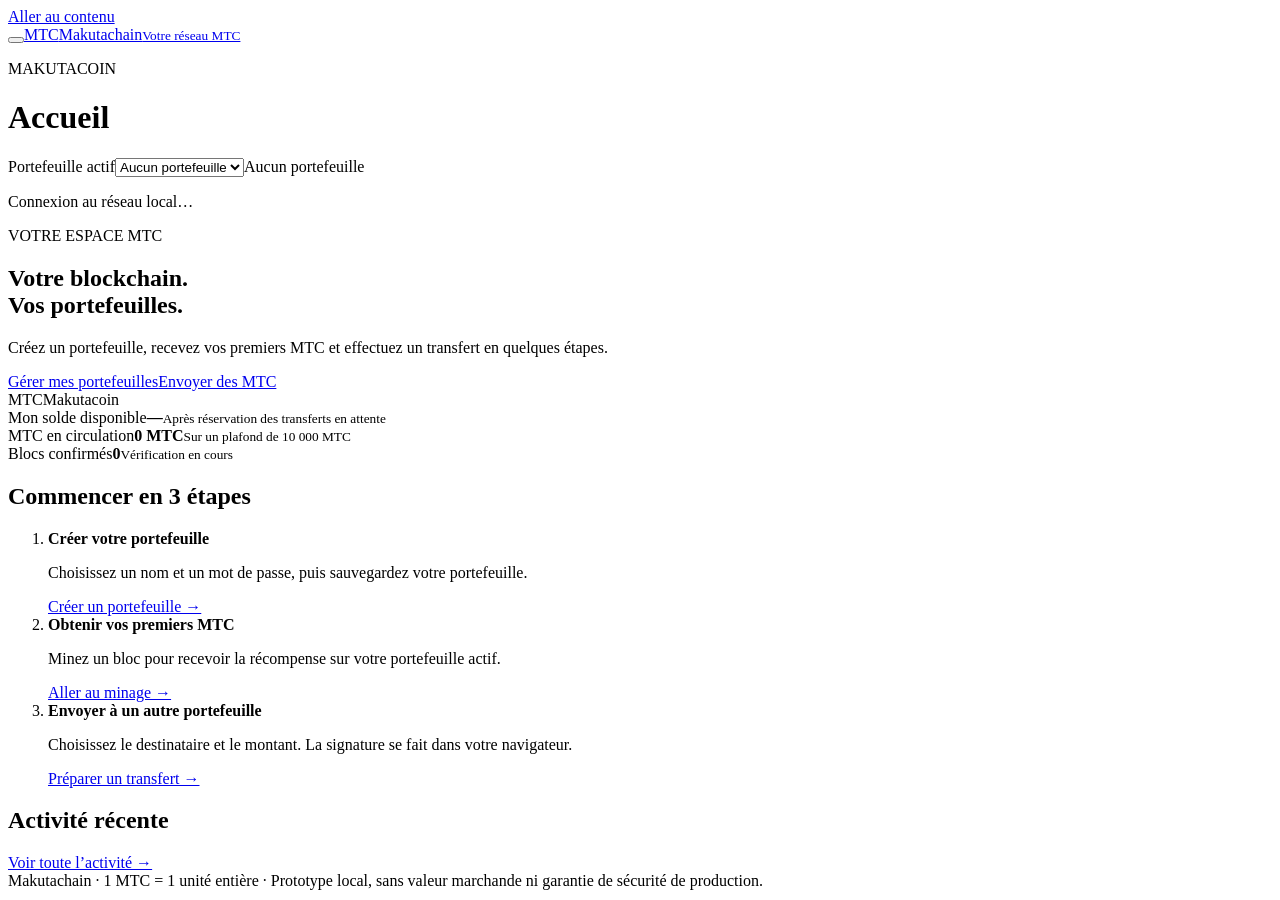
==== web/index.html @ 4cefddaa "Initial release: Makutachain local blockchain and web wallet" ====
<!doctype html>
<html lang="fr">
<head><meta charset="utf-8"><meta name="viewport" content="width=device-width, initial-scale=1"><title>Makutachain — mes MTC</title><link rel="stylesheet" href="/assets/style.css"><script type="module" src="/assets/app.js"></script></head>
<body>
<a class="skip" href="#main">Aller au contenu</a>
<div class="workspace"><header class="topbar">
<div class="topbar-left"><div class="header-navigation"><div class="header-brand"><button id="menu-toggle" class="menu-toggle secondary" type="button" aria-label="Ouvrir le menu" aria-expanded="false" aria-controls="main-navigation"><span aria-hidden="true"></span><span aria-hidden="true"></span><span aria-hidden="true"></span></button><a class="brand" href="#accueil"><span class="brand-icon" role="img" aria-label="Makutacoin (MTC)">MTC</span><span>Makutachain<small>Votre réseau MTC</small></span></a></div>
<nav id="main-navigation" aria-label="Navigation principale" hidden>
<a href="#accueil" data-page="accueil">Accueil</a><a href="#portefeuilles" data-page="portefeuilles">Portefeuilles</a><a href="#envoyer" data-page="envoyer">Envoyer des MTC</a><a href="#recevoir" data-page="recevoir">Recevoir des MTC</a><a href="#minage" data-page="minage">Minage</a><a href="#explorateur" data-page="explorateur">Explorateur</a>
<div class="network-label"><span class="dot"></span> Makutachain local<small>Prototype académique · monnaie native</small></div></nav></div><div class="header-title"><p class="eyebrow">MAKUTACOIN</p><h1 id="page-title" tabindex="-1">Accueil</h1></div></div>
<div class="wallet-switch"><label for="active-wallet">Portefeuille actif</label><select id="active-wallet"><option value="">Aucun portefeuille</option></select><span id="lock-status">Aucun portefeuille</span></div></header>
<main id="main"><p id="status" class="status" role="status" aria-live="polite">Connexion au réseau local…</p>
<section id="page-accueil" class="page" aria-labelledby="welcome-title"><div class="hero"><div><p class="eyebrow">VOTRE ESPACE MTC</p><h2 id="welcome-title">Votre blockchain.<br>Vos portefeuilles.</h2><p>Créez un portefeuille, recevez vos premiers MTC et effectuez un transfert en quelques étapes.</p><a class="button" href="#portefeuilles">Gérer mes portefeuilles</a><a class="button secondary" href="#envoyer">Envoyer des MTC</a></div><div class="coin" aria-hidden="true">MTC<span>Makutacoin</span></div></div>
<div class="metrics"><article class="metric"><span>Mon solde disponible</span><strong id="home-balance">—</strong><small>Après réservation des transferts en attente</small></article><article class="metric"><span>MTC en circulation</span><strong id="circulation">0 MTC</strong><small>Sur un plafond de 10 000 MTC</small></article><article class="metric"><span>Blocs confirmés</span><strong id="height">0</strong><small id="validation">Vérification en cours</small></article></div>
<div class="columns"><article class="card"><h2>Commencer en 3 étapes</h2><ol class="steps"><li><strong>Créer votre portefeuille</strong><p>Choisissez un nom et un mot de passe, puis sauvegardez votre portefeuille.</p><a href="#portefeuilles">Créer un portefeuille →</a></li><li><strong>Obtenir vos premiers MTC</strong><p>Minez un bloc pour recevoir la récompense sur votre portefeuille actif.</p><a href="#minage">Aller au minage →</a></li><li><strong>Envoyer à un autre portefeuille</strong><p>Choisissez le destinataire et le montant. La signature se fait dans votre navigateur.</p><a href="#envoyer">Préparer un transfert →</a></li></ol></article><article class="card"><h2>Activité récente</h2><div id="home-activity" class="activity"></div><a href="#explorateur">Voir toute l’activité →</a></article></div></section>
<section id="page-portefeuilles" class="page" hidden><div class="section-intro"><h2>Mes portefeuilles</h2><p>Vos portefeuilles sont enregistrés chiffrés dans ce navigateur. Votre mot de passe permet de signer un transfert ; il ne quitte jamais votre appareil.</p></div><div id="wallet-list" class="wallet-grid"></div>
<div class="columns"><article class="card"><h3>Créer un portefeuille</h3><form id="create-form"><label for="wallet-name">Nom du portefeuille</label><input id="wallet-name" placeholder="Ex. Alice, Bob, mon épargne" maxlength="60" required autocomplete="off"><label for="create-password">Mot de passe</label><input id="create-password" type="password" minlength="12" maxlength="256" required autocomplete="new-password" aria-describedby="password-help"><p id="password-help" class="hint">Au moins 12 caractères. Ce mot de passe protège votre portefeuille ; nous ne pouvons pas le récupérer.</p><label for="confirm-password">Confirmer le mot de passe</label><input id="confirm-password" type="password" minlength="12" maxlength="256" required autocomplete="new-password"><button>Créer mon portefeuille</button></form></article>
<article class="card"><h3>Ouvrir ou restaurer</h3><form id="unlock-form"><p>Déverrouillez le portefeuille actif pour envoyer des MTC. Recevoir et miner ne nécessitent pas de déverrouillage.</p><label for="unlock-password">Mot de passe du portefeuille actif</label><input id="unlock-password" type="password" required maxlength="256" autocomplete="current-password"><button>Déverrouiller</button><button type="button" id="lock-wallet" class="secondary">Verrouiller</button></form><hr><form id="import-form"><label for="backup-file">Restaurer un fichier de sauvegarde Makutachain</label><input id="backup-file" type="file" accept=".json,application/json" required><label for="import-password">Mot de passe de cette sauvegarde</label><input id="import-password" type="password" required maxlength="256" autocomplete="current-password"><button class="secondary">Restaurer le portefeuille</button></form></article></div><p class="notice">Téléchargez une sauvegarde chiffrée pour chaque portefeuille. Si vous effacez les données du navigateur, vous aurez besoin du fichier et de son mot de passe pour retrouver vos MTC.</p></section>
<section id="page-envoyer" class="page" hidden><div class="section-intro"><h2>Envoyer des MTC</h2><p>Votre portefeuille actif signe le transfert sur cet appareil. Le réseau le confirmera lorsqu’un nouveau bloc sera miné.</p></div><div class="columns"><article class="card"><p class="balance-line">Disponible : <strong id="send-balance">—</strong></p><form id="send-form"><label for="send-contact">Choisir un portefeuille de ce navigateur</label><select id="send-contact"><option value="">Ou saisir une adresse ci-dessous</option></select><label for="send-recipient">Adresse du destinataire</label><input id="send-recipient" placeholder="Collez l’adresse partagée par le destinataire" maxlength="68" pattern="mtc_[0-9a-f]{64}" required spellcheck="false" autocomplete="off"><p class="hint">Le destinataire trouve son adresse dans le menu « Recevoir des MTC ».</p><label for="send-amount">Montant en MTC</label><input id="send-amount" type="number" min="1" max="10000" step="1" placeholder="Ex. 4" required><button>Vérifier le transfert</button></form><div id="send-review" class="review" hidden><h3>Confirmer votre transfert</h3><dl id="review-details"></dl><p>Vérifiez le destinataire. Un transfert confirmé ne peut pas être annulé.</p><button id="confirm-send">Signer et envoyer</button><button id="cancel-send" class="secondary">Modifier</button></div></article><article class="card"><h3>Comment se passe un transfert ?</h3><ol class="steps"><li><strong>Déverrouiller</strong><p>Dans « Portefeuilles », entrez le mot de passe du portefeuille actif.</p></li><li><strong>Vérifier et envoyer</strong><p>Le montant est réservé dès que le réseau accepte votre transaction.</p></li><li><strong>Confirmer dans un bloc</strong><p>Dans « Minage », minez un bloc. Le destinataire reçoit alors les MTC.</p></li></ol><a href="#portefeuilles">Déverrouiller mon portefeuille →</a></article></div></section>
<section id="page-recevoir" class="page" hidden><div class="section-intro"><h2>Recevoir des MTC</h2><p>Partagez votre adresse publique avec l’expéditeur. Choisissez un autre portefeuille en haut de la page pour afficher son adresse.</p></div><article class="card receive-card"><p class="eyebrow" id="receive-name">MON PORTEFEUILLE</p><h3>Mon adresse de réception</h3><label for="receive-address">Adresse publique MTC à partager</label><textarea id="receive-address" readonly rows="3" spellcheck="false"></textarea><button id="copy-address">Copier mon adresse</button><p class="hint">Cette adresse est publique. Votre clé privée et votre mot de passe restent confidentiels.</p><dl id="receive-balance"></dl></article></section>
<section id="page-minage" class="page" hidden><div class="section-intro"><h2>Miner et confirmer</h2><p>Le minage crée un bloc sur Makutachain et confirme les transferts en attente.</p></div><div class="columns"><article class="card mining-card"><span class="tag">PREUVE DE TRAVAIL · RÉSEAU LOCAL</span><h3 id="mine-reward">10 MTC par bloc</h3><p>La récompense sera envoyée à votre portefeuille actif :</p><strong id="mine-wallet">Choisissez un portefeuille</strong><p id="mine-address" class="address"></p><p><strong id="pending-count">0</strong> transfert(s) à confirmer</p><button id="mine-button">Miner un bloc</button><p class="hint">Le calcul démarre lorsque vous cliquez. La récompense s’arrête au plafond de 10 000 MTC.</p></article><article class="card"><h3>Pourquoi miner ?</h3><p>Un bloc relie les nouvelles transactions à l’histoire de notre blockchain. Le serveur cherche une preuve de travail et vérifie toutes les règles avant de confirmer.</p><p>Pour une démonstration : créez Alice et Bob, minez pour Alice, envoyez 4 MTC à Bob, puis minez pour Bob.</p><a href="#explorateur">Explorer les blocs →</a></article></div></section>
<section id="page-explorateur" class="page" hidden><div class="section-intro explorer-heading"><div><h2>Explorateur du réseau</h2><p>Consultez les transactions et les blocs de notre propre blockchain.</p></div><button id="refresh" class="secondary">Actualiser et valider</button></div><article class="card"><h3>Transactions en attente</h3><div id="pending-transactions"></div></article><article class="card"><h3>Transactions confirmées</h3><div id="confirmed-transactions"></div></article><article class="card"><h3>Blocs</h3><div id="blocks"></div></article><article class="card"><h3>Consulter une adresse extérieure</h3><form id="balance-form"><label for="address">Adresse publique MTC</label><input id="address" pattern="mtc_[0-9a-f]{64}" maxlength="68" required placeholder="Adresse fournie par son propriétaire"><button>Consulter le solde</button></form><dl id="balance"></dl></article></section>
</main><footer>Makutachain · 1 MTC = 1 unité entière · Prototype local, sans valeur marchande ni garantie de sécurité de production.</footer></div>
</body></html>
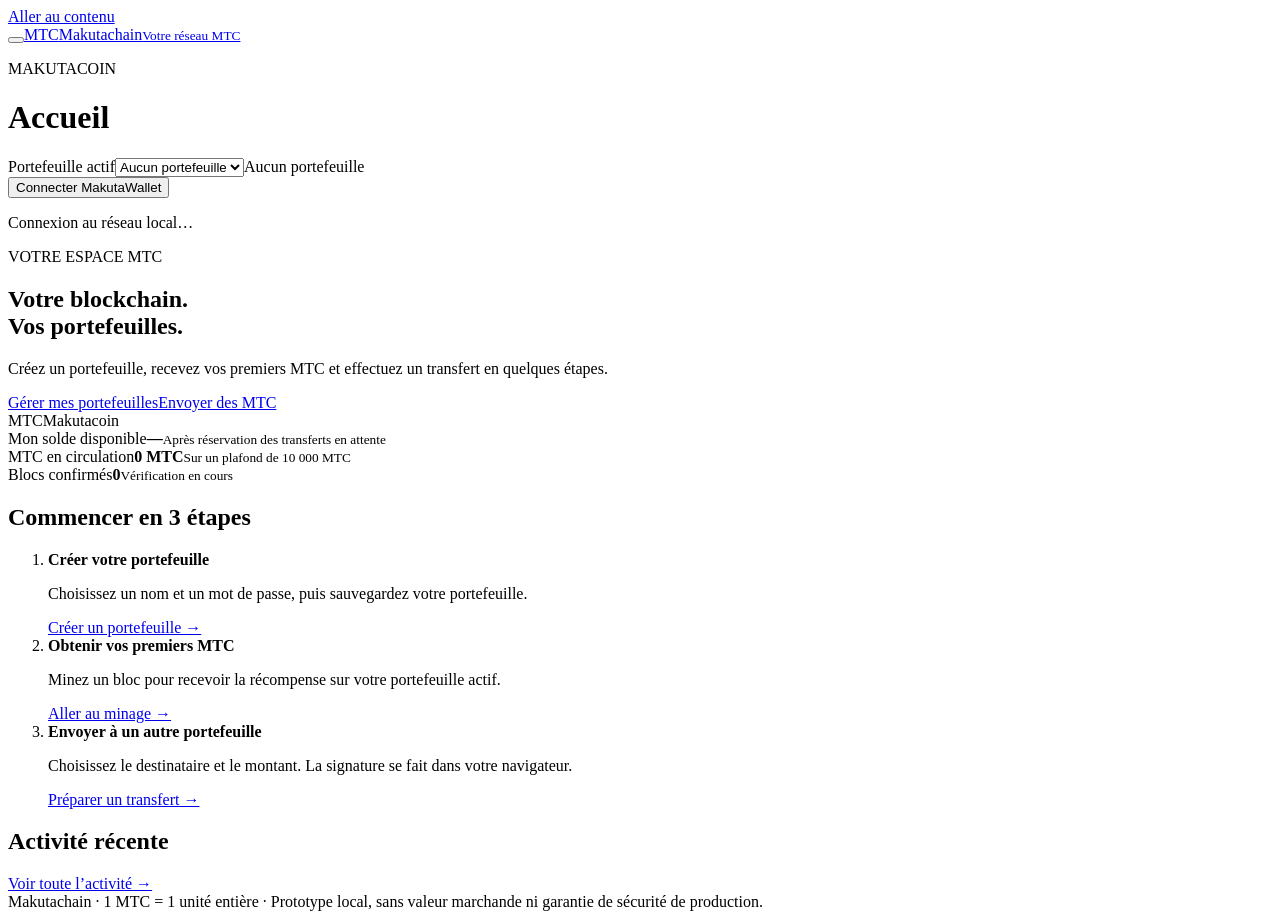
==== commit f85a6674: "feat: add MakutaWallet v0.1.2 and synchronized balances" ====
--- a/web/index.html
+++ b/web/index.html
@@ -8,12 +8,12 @@
 <nav id="main-navigation" aria-label="Navigation principale" hidden>
 <a href="#accueil" data-page="accueil">Accueil</a><a href="#portefeuilles" data-page="portefeuilles">Portefeuilles</a><a href="#envoyer" data-page="envoyer">Envoyer des MTC</a><a href="#recevoir" data-page="recevoir">Recevoir des MTC</a><a href="#minage" data-page="minage">Minage</a><a href="#explorateur" data-page="explorateur">Explorateur</a>
 <div class="network-label"><span class="dot"></span> Makutachain local<small>Prototype académique · monnaie native</small></div></nav></div><div class="header-title"><p class="eyebrow">MAKUTACOIN</p><h1 id="page-title" tabindex="-1">Accueil</h1></div></div>
-<div class="wallet-switch"><label for="active-wallet">Portefeuille actif</label><select id="active-wallet"><option value="">Aucun portefeuille</option></select><span id="lock-status">Aucun portefeuille</span></div></header>
+<div class="wallet-switch"><label for="active-wallet">Portefeuille actif</label><select id="active-wallet"><option value="">Aucun portefeuille</option></select><span id="active-wallet-address" class="wallet-address"></span><span id="lock-status">Aucun portefeuille</span><div class="extension-actions"><button id="connect-extension" type="button" class="secondary">Connecter MakutaWallet</button><button id="disconnect-extension" type="button" class="secondary" hidden>Déconnecter</button></div></div></header>
 <main id="main"><p id="status" class="status" role="status" aria-live="polite">Connexion au réseau local…</p>
 <section id="page-accueil" class="page" aria-labelledby="welcome-title"><div class="hero"><div><p class="eyebrow">VOTRE ESPACE MTC</p><h2 id="welcome-title">Votre blockchain.<br>Vos portefeuilles.</h2><p>Créez un portefeuille, recevez vos premiers MTC et effectuez un transfert en quelques étapes.</p><a class="button" href="#portefeuilles">Gérer mes portefeuilles</a><a class="button secondary" href="#envoyer">Envoyer des MTC</a></div><div class="coin" aria-hidden="true">MTC<span>Makutacoin</span></div></div>
-<div class="metrics"><article class="metric"><span>Mon solde disponible</span><strong id="home-balance">—</strong><small>Après réservation des transferts en attente</small></article><article class="metric"><span>MTC en circulation</span><strong id="circulation">0 MTC</strong><small>Sur un plafond de 10 000 MTC</small></article><article class="metric"><span>Blocs confirmés</span><strong id="height">0</strong><small id="validation">Vérification en cours</small></article></div>
+<div class="metrics"><article class="metric"><span>Mon solde disponible</span><strong id="home-balance">—</strong><small id="home-balance-detail">Après réservation des transferts en attente</small></article><article class="metric"><span>MTC en circulation</span><strong id="circulation">0 MTC</strong><small>Sur un plafond de 10 000 MTC</small></article><article class="metric"><span>Blocs confirmés</span><strong id="height">0</strong><small id="validation">Vérification en cours</small></article></div>
 <div class="columns"><article class="card"><h2>Commencer en 3 étapes</h2><ol class="steps"><li><strong>Créer votre portefeuille</strong><p>Choisissez un nom et un mot de passe, puis sauvegardez votre portefeuille.</p><a href="#portefeuilles">Créer un portefeuille →</a></li><li><strong>Obtenir vos premiers MTC</strong><p>Minez un bloc pour recevoir la récompense sur votre portefeuille actif.</p><a href="#minage">Aller au minage →</a></li><li><strong>Envoyer à un autre portefeuille</strong><p>Choisissez le destinataire et le montant. La signature se fait dans votre navigateur.</p><a href="#envoyer">Préparer un transfert →</a></li></ol></article><article class="card"><h2>Activité récente</h2><div id="home-activity" class="activity"></div><a href="#explorateur">Voir toute l’activité →</a></article></div></section>
-<section id="page-portefeuilles" class="page" hidden><div class="section-intro"><h2>Mes portefeuilles</h2><p>Vos portefeuilles sont enregistrés chiffrés dans ce navigateur. Votre mot de passe permet de signer un transfert ; il ne quitte jamais votre appareil.</p></div><div id="wallet-list" class="wallet-grid"></div>
+<section id="page-portefeuilles" class="page" hidden><div class="section-intro"><h2>Mes portefeuilles</h2><p>Vous pouvez aussi utiliser <strong>MakutaWallet</strong>, notre extension : <a href="/makutawallet">installer l’extension et découvrir le guide</a>. Les portefeuilles du site restent disponibles.</p><p>Vos portefeuilles sont enregistrés chiffrés dans ce navigateur. Votre mot de passe permet de signer un transfert ; il ne quitte jamais votre appareil.</p></div><div id="wallet-list" class="wallet-grid"></div>
 <div class="columns"><article class="card"><h3>Créer un portefeuille</h3><form id="create-form"><label for="wallet-name">Nom du portefeuille</label><input id="wallet-name" placeholder="Ex. Alice, Bob, mon épargne" maxlength="60" required autocomplete="off"><label for="create-password">Mot de passe</label><input id="create-password" type="password" minlength="12" maxlength="256" required autocomplete="new-password" aria-describedby="password-help"><p id="password-help" class="hint">Au moins 12 caractères. Ce mot de passe protège votre portefeuille ; nous ne pouvons pas le récupérer.</p><label for="confirm-password">Confirmer le mot de passe</label><input id="confirm-password" type="password" minlength="12" maxlength="256" required autocomplete="new-password"><button>Créer mon portefeuille</button></form></article>
 <article class="card"><h3>Ouvrir ou restaurer</h3><form id="unlock-form"><p>Déverrouillez le portefeuille actif pour envoyer des MTC. Recevoir et miner ne nécessitent pas de déverrouillage.</p><label for="unlock-password">Mot de passe du portefeuille actif</label><input id="unlock-password" type="password" required maxlength="256" autocomplete="current-password"><button>Déverrouiller</button><button type="button" id="lock-wallet" class="secondary">Verrouiller</button></form><hr><form id="import-form"><label for="backup-file">Restaurer un fichier de sauvegarde Makutachain</label><input id="backup-file" type="file" accept=".json,application/json" required><label for="import-password">Mot de passe de cette sauvegarde</label><input id="import-password" type="password" required maxlength="256" autocomplete="current-password"><button class="secondary">Restaurer le portefeuille</button></form></article></div><p class="notice">Téléchargez une sauvegarde chiffrée pour chaque portefeuille. Si vous effacez les données du navigateur, vous aurez besoin du fichier et de son mot de passe pour retrouver vos MTC.</p></section>
 <section id="page-envoyer" class="page" hidden><div class="section-intro"><h2>Envoyer des MTC</h2><p>Votre portefeuille actif signe le transfert sur cet appareil. Le réseau le confirmera lorsqu’un nouveau bloc sera miné.</p></div><div class="columns"><article class="card"><p class="balance-line">Disponible : <strong id="send-balance">—</strong></p><form id="send-form"><label for="send-contact">Choisir un portefeuille de ce navigateur</label><select id="send-contact"><option value="">Ou saisir une adresse ci-dessous</option></select><label for="send-recipient">Adresse du destinataire</label><input id="send-recipient" placeholder="Collez l’adresse partagée par le destinataire" maxlength="68" pattern="mtc_[0-9a-f]{64}" required spellcheck="false" autocomplete="off"><p class="hint">Le destinataire trouve son adresse dans le menu « Recevoir des MTC ».</p><label for="send-amount">Montant en MTC</label><input id="send-amount" type="number" min="1" max="10000" step="1" placeholder="Ex. 4" required><button>Vérifier le transfert</button></form><div id="send-review" class="review" hidden><h3>Confirmer votre transfert</h3><dl id="review-details"></dl><p>Vérifiez le destinataire. Un transfert confirmé ne peut pas être annulé.</p><button id="confirm-send">Signer et envoyer</button><button id="cancel-send" class="secondary">Modifier</button></div></article><article class="card"><h3>Comment se passe un transfert ?</h3><ol class="steps"><li><strong>Déverrouiller</strong><p>Dans « Portefeuilles », entrez le mot de passe du portefeuille actif.</p></li><li><strong>Vérifier et envoyer</strong><p>Le montant est réservé dès que le réseau accepte votre transaction.</p></li><li><strong>Confirmer dans un bloc</strong><p>Dans « Minage », minez un bloc. Le destinataire reçoit alors les MTC.</p></li></ol><a href="#portefeuilles">Déverrouiller mon portefeuille →</a></article></div></section>
